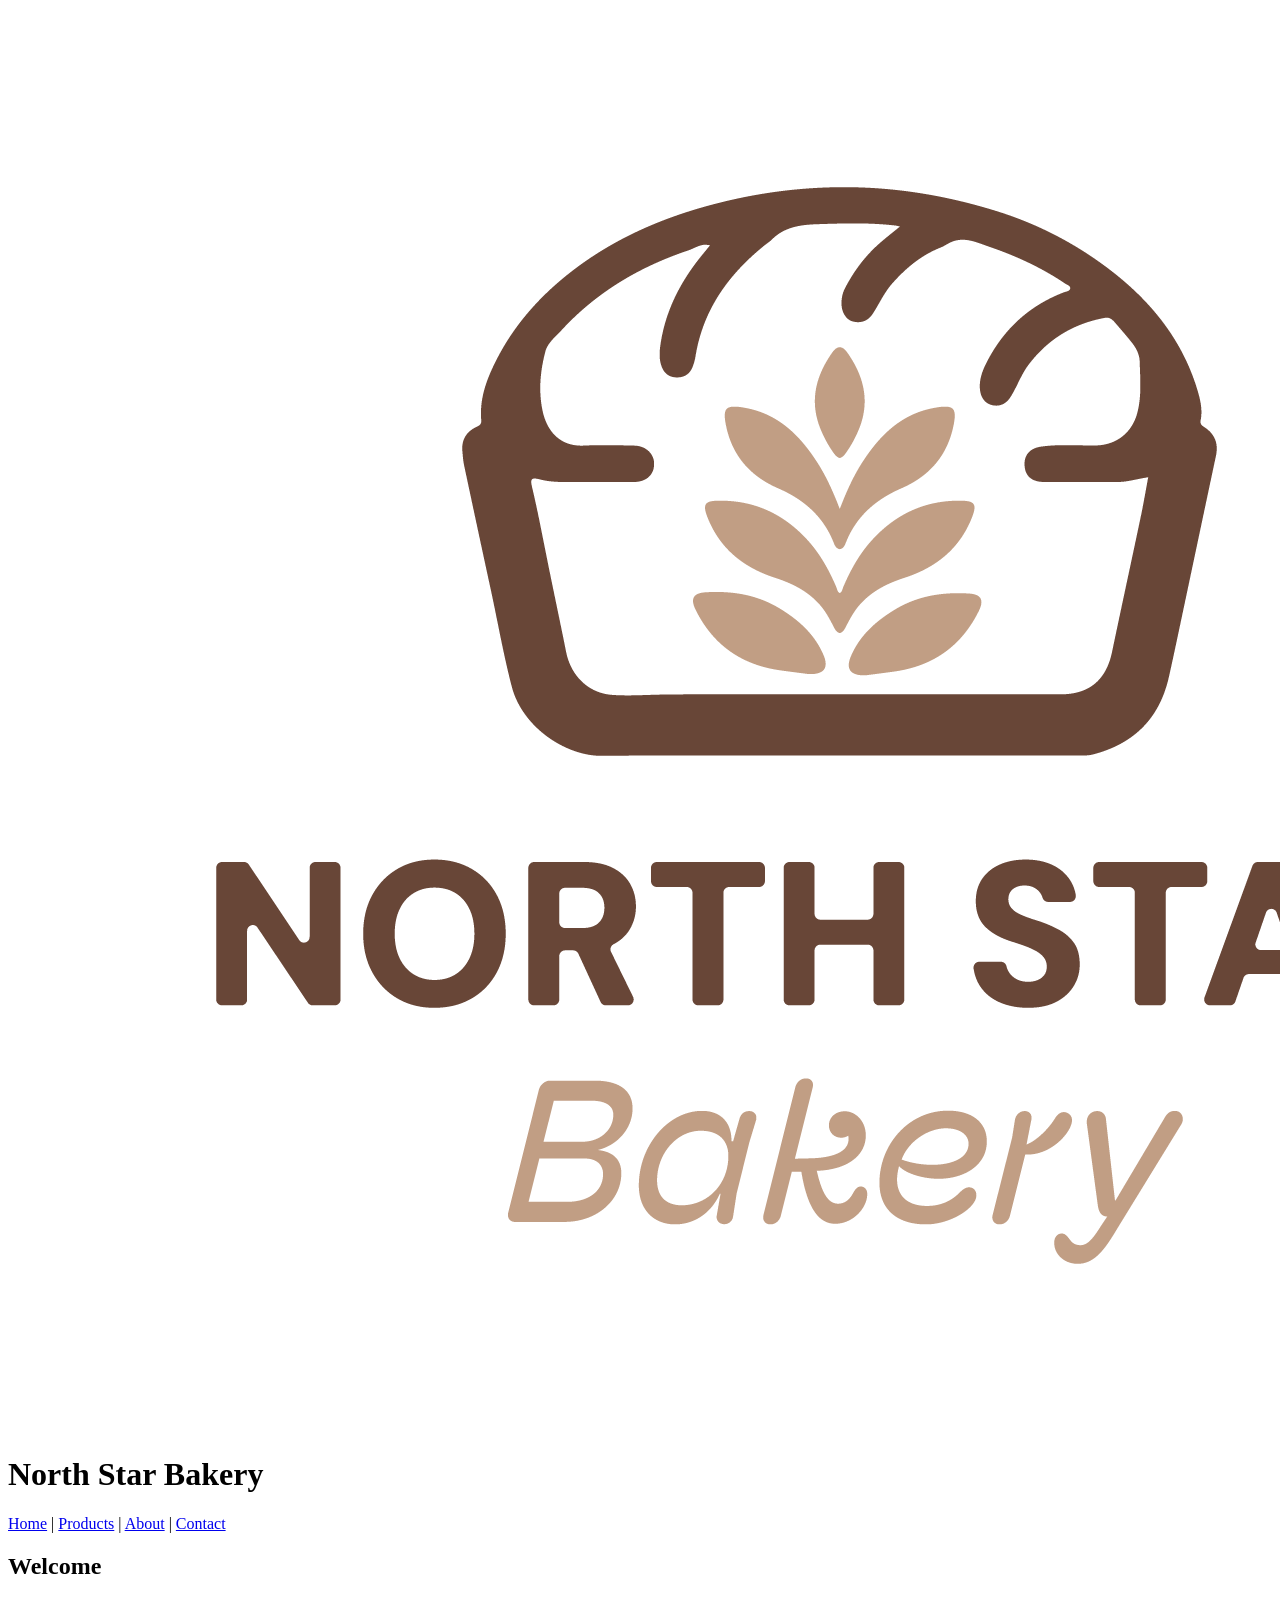
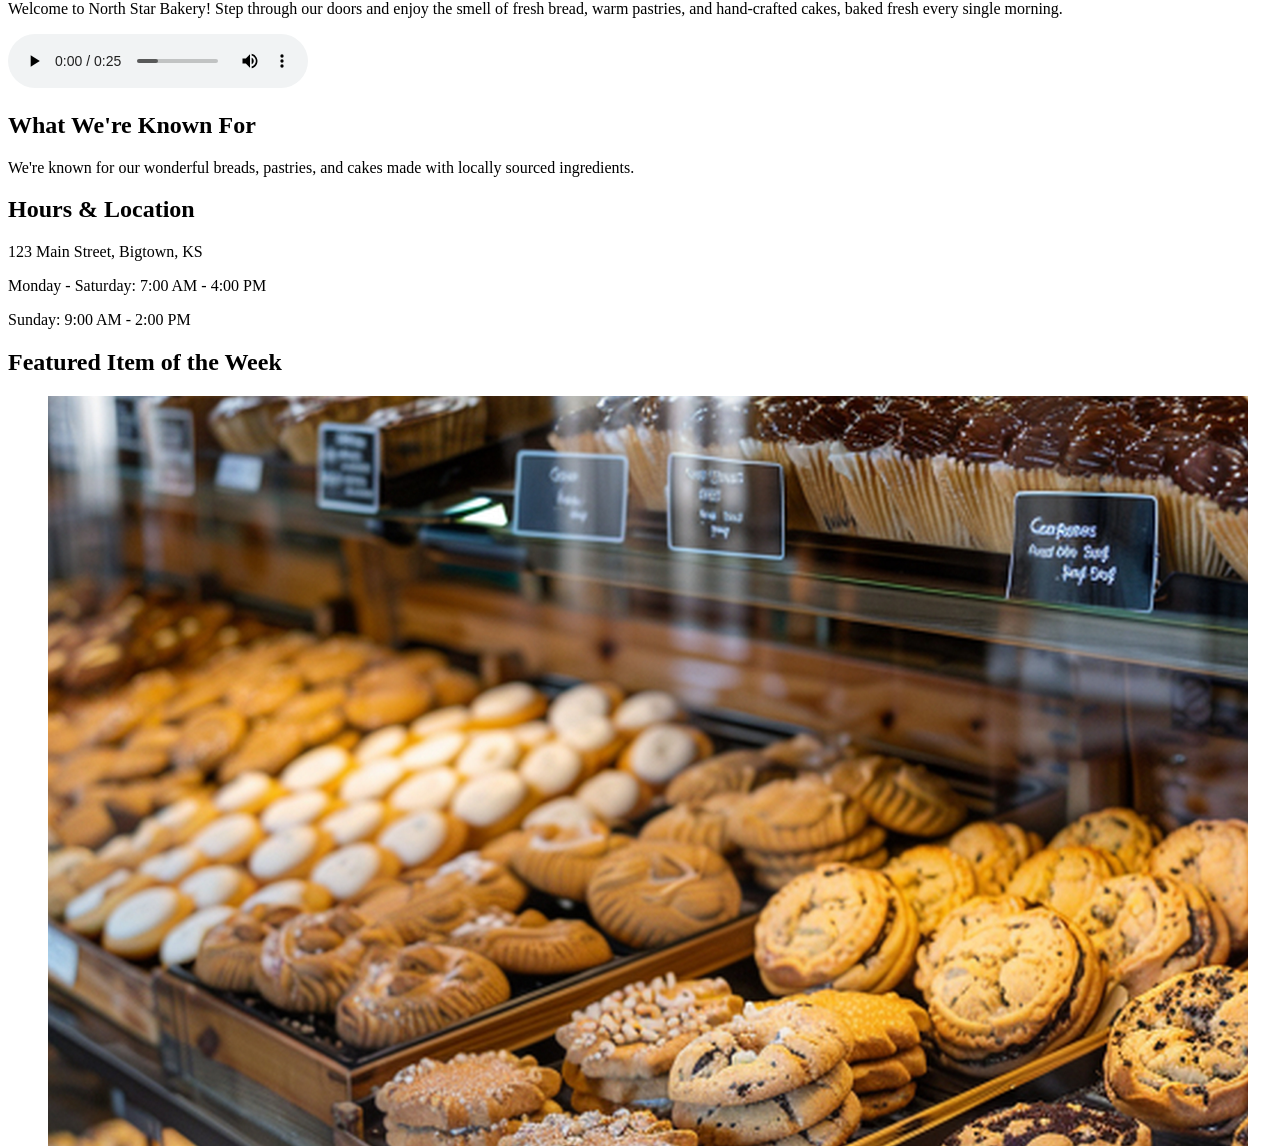
==== index.html @ 957555b3 "Initial commit" ====
<!DOCTYPE html>
<html lang="en">
<head>
    <meta charset="UTF-8">
    <title>Home - North Star Bakery</title>
</head>
<body>

    <header>
        <img src="assets/bakery-logo_c.png" alt="North Star Bakery logo">
        <h1>North Star Bakery</h1>
    </header>

    <nav>
        <a href="index.html">Home</a> |
        <a href="products.html">Products</a> |
        <a href="about.html">About</a> |
        <a href="contact.html">Contact</a>
    </nav>

    <main>

        <section>
            <h2>Welcome</h2>
            <p>Welcome to North Star Bakery! Step through our doors and enjoy the smell of fresh bread, warm pastries, and hand-crafted cakes, baked fresh every single morning.</p>
            <audio controls src="assets/bakery-welcome_c.mp3">
                Your browser does not support the audio element.
            </audio>
        </section>

        <section>
            <h2>What We're Known For</h2>
            <p>We're known for our wonderful breads, pastries, and cakes made with locally sourced ingredients.</p>
        </section>

        <section>
            <h2>Hours &amp; Location</h2>
            <p>123 Main Street, Bigtown, KS</p>
            <p>Monday - Saturday: 7:00 AM - 4:00 PM</p>
            <p>Sunday: 9:00 AM - 2:00 PM</p>
        </section>

        <section>
            <h2>Featured Item of the Week</h2>
            <figure>
                <picture>
                    <source media="(min-width: 700px)" srcset="assets/bakery-feature-large_c.png">
                    <source media="(max-width: 699px)" srcset="assets/bakery-feature-small_c.png">
                    <img src="assets/bakery-feature-large_c.png" alt="Pixie Star Cookies, star-shaped sugar cookies with glaze filling and white sprinkles">
                </picture>
                <figcaption>Featured item of the week: Pixie Star Cookies</figcaption>
            </figure>
            <h3>Pixie Star Cookies</h3>
            <p>This week we're featuring our Pixie Star Cookies, star-shaped sugar cookies baked with buttermilk, cinnamon, glaze filling, and white sprinkles on top. Available while supplies last!</p>
        </section>

    </main>

    <footer>
        <p>&copy; 2026 North Star Bakery</p>
    </footer>

</body>
</html>
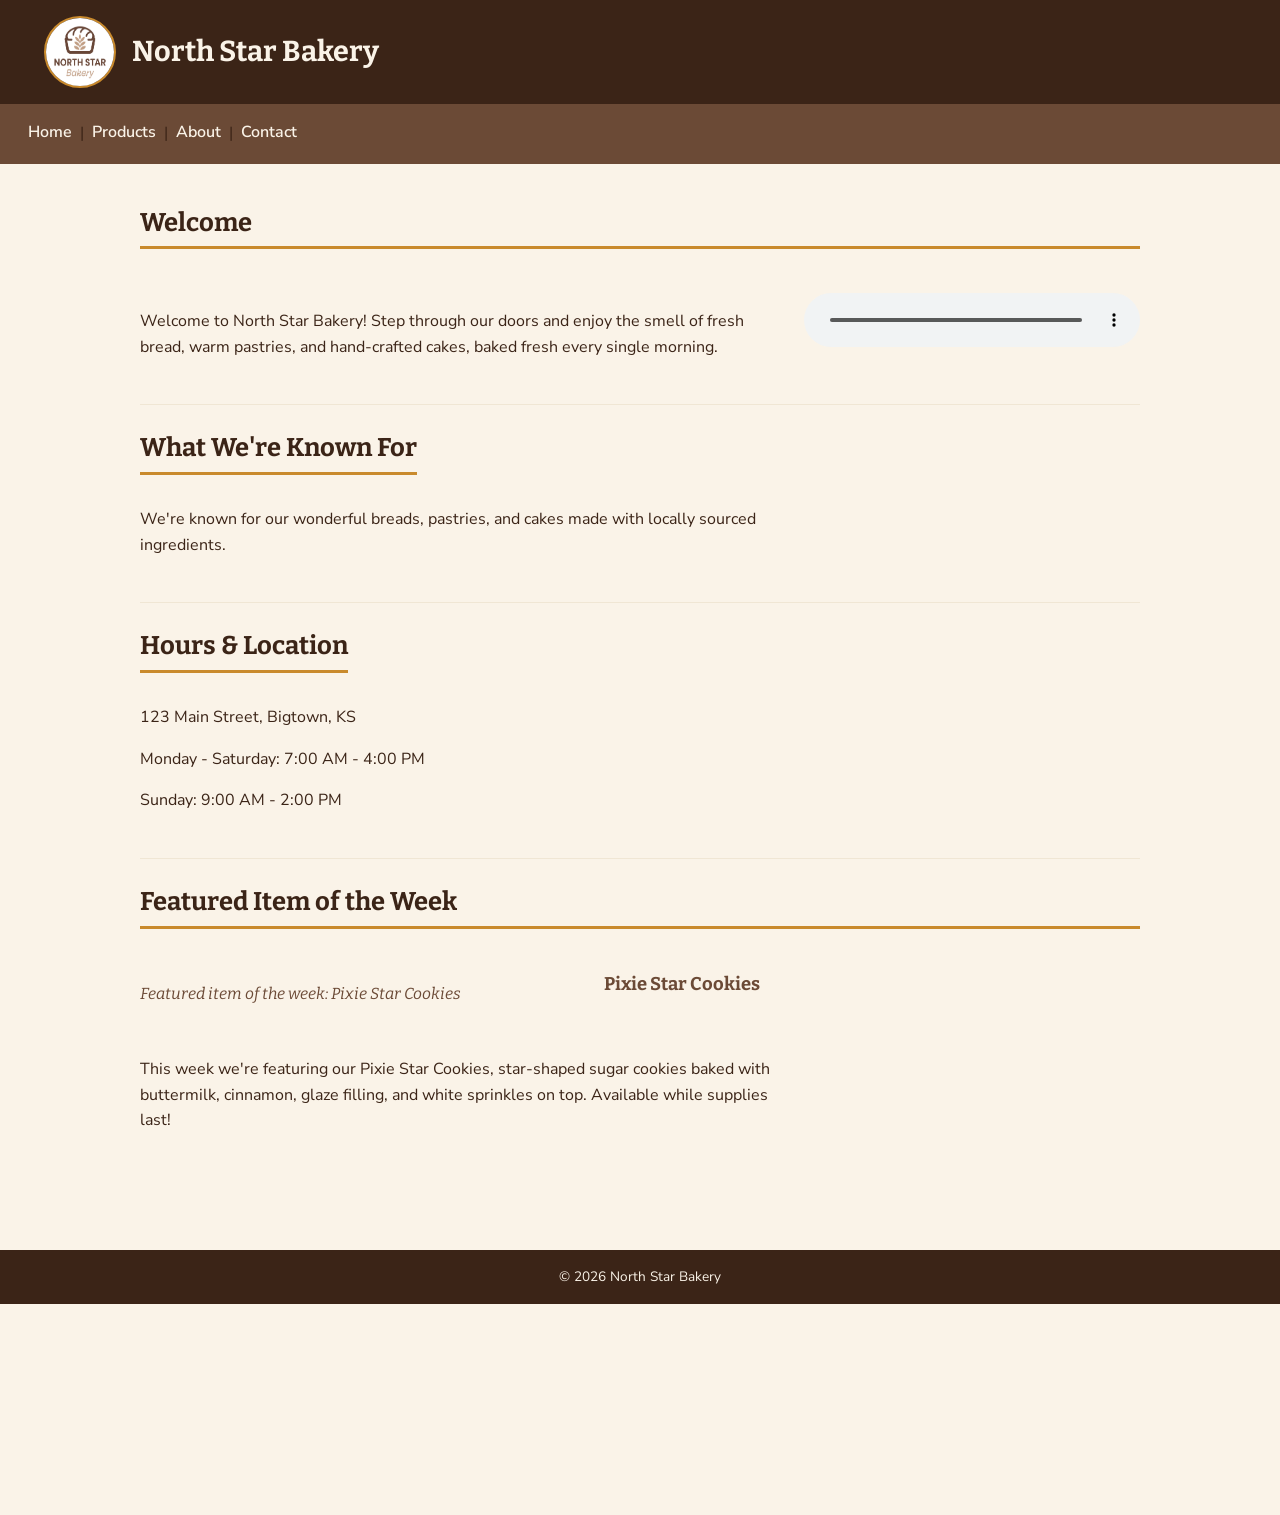
==== commit 3cb7b36a: "apply css changes" ====
--- a/index.html
+++ b/index.html
@@ -2,7 +2,9 @@
 <html lang="en">
 <head>
     <meta charset="UTF-8">
+    <meta name="viewport" content="width=device-width, initial-scale=1">
     <title>Home - North Star Bakery</title>
+    <link rel="stylesheet" href="css/style.css">
 </head>
 <body>
 
@@ -20,7 +22,7 @@
 
     <main>
 
-        <section>
+        <section class="welcome-section">
             <h2>Welcome</h2>
             <p>Welcome to North Star Bakery! Step through our doors and enjoy the smell of fresh bread, warm pastries, and hand-crafted cakes, baked fresh every single morning.</p>
             <audio controls src="assets/bakery-welcome_c.mp3">
@@ -40,7 +42,7 @@
             <p>Sunday: 9:00 AM - 2:00 PM</p>
         </section>
 
-        <section>
+        <section class="featured-section">
             <h2>Featured Item of the Week</h2>
             <figure>
                 <picture>
--- a/css/style.css
+++ b/css/style.css
@@ -0,0 +1,323 @@
+@import url('https://fonts.googleapis.com/css2?family=Bitter:wght@400;600;700&family=Nunito+Sans:wght@400;600;800&display=swap');
+
+:root {
+  --color-cream: #FAF3E8;
+  --color-crust: #3B2417;
+  --color-honey: #C98A2C;
+  --color-brick: #B23A1A;
+
+  --color-cream-shade: #F0E6D4;
+  --color-crust-soft: #6B4A36;
+
+  --font-display: "Bitter", Georgia, serif;
+  --font-body: "Nunito Sans", -apple-system, Helvetica, Arial, sans-serif;
+
+  --space-xs: 0.5rem;
+  --space-sm: 1rem;
+  --space-md: 1.75rem;
+  --space-lg: 2.75rem;
+
+  --content-width: 68rem;
+}
+
+*,
+*::before,
+*::after {
+  box-sizing: border-box;
+}
+
+html {
+  -webkit-text-size-adjust: 100%;
+}
+
+body {
+  margin: 0;
+  background-color: var(--color-cream);
+  color: var(--color-crust);
+  font-family: var(--font-body);
+  font-size: 1rem;
+  line-height: 1.6;
+}
+
+img,
+video {
+  max-width: 100%;
+  height: auto;
+  display: block;
+}
+
+a {
+  color: var(--color-brick);
+}
+
+a:hover,
+a:focus-visible {
+  color: var(--color-crust);
+}
+
+:focus-visible {
+  outline: 3px solid var(--color-honey);
+  outline-offset: 2px;
+}
+
+h1, h2, h3 {
+  font-family: var(--font-display);
+  color: var(--color-crust);
+  line-height: 1.2;
+  margin-top: 0;
+}
+
+h1 {
+  font-size: 1.9rem;
+  margin-bottom: 0;
+}
+
+h2 {
+  font-size: 1.4rem;
+  margin-bottom: var(--space-sm);
+  padding-bottom: var(--space-xs);
+  border-bottom: 3px solid var(--color-honey);
+  display: inline-block;
+}
+
+h3 {
+  font-size: 1.15rem;
+  color: var(--color-crust-soft);
+}
+
+p {
+  max-width: 65ch;
+}
+
+header {
+  display: flex;
+  align-items: center;
+  gap: var(--space-sm);
+  padding: var(--space-sm) var(--space-md);
+  background-color: var(--color-crust);
+}
+
+header img {
+  width: 56px;
+  height: 56px;
+  border-radius: 50%;
+  border: 2px solid var(--color-honey);
+}
+
+header h1 {
+  color: var(--color-cream);
+  font-size: 1.4rem;
+}
+
+nav {
+  display: flex;
+  flex-wrap: wrap;
+  align-items: center;
+  gap: var(--space-xs);
+  background-color: var(--color-crust-soft);
+  padding: var(--space-xs) var(--space-md);
+}
+
+nav a {
+  color: var(--color-cream);
+  text-decoration: none;
+  font-weight: 600;
+  padding: var(--space-xs) 0;
+  border-bottom: 2px solid transparent;
+}
+
+nav a:hover,
+nav a:focus-visible {
+  color: var(--color-honey);
+  border-bottom-color: var(--color-honey);
+}
+
+main {
+  max-width: var(--content-width);
+  margin: 0 auto;
+  padding: var(--space-md);
+}
+
+section {
+  padding-bottom: var(--space-md);
+  margin-bottom: var(--space-md);
+  border-bottom: 1px solid var(--color-cream-shade);
+}
+
+section:last-child {
+  border-bottom: none;
+}
+
+footer {
+  text-align: center;
+  padding: var(--space-sm);
+  background-color: var(--color-crust);
+  color: var(--color-cream);
+  font-size: 0.85rem;
+}
+
+footer p {
+  margin: 0;
+  max-width: none;
+}
+
+audio {
+  width: 100%;
+  margin-top: var(--space-xs);
+}
+
+figure {
+  margin: 0 0 var(--space-sm) 0;
+}
+
+figcaption {
+  font-family: var(--font-display);
+  font-style: italic;
+  color: var(--color-crust-soft);
+  margin-top: var(--space-xs);
+}
+
+form {
+  display: flex;
+  flex-direction: column;
+  gap: var(--space-md);
+}
+
+fieldset {
+  border: 2px solid var(--color-honey);
+  border-radius: 4px;
+  padding: var(--space-sm);
+  background-color: var(--color-cream-shade);
+}
+
+legend {
+  font-family: var(--font-display);
+  font-weight: 700;
+  color: var(--color-crust);
+  padding: 0 var(--space-xs);
+}
+
+fieldset p {
+  margin: 0 0 var(--space-sm) 0;
+  max-width: none;
+}
+
+fieldset p:last-child {
+  margin-bottom: 0;
+}
+
+label {
+  display: block;
+  font-weight: 600;
+  margin-bottom: var(--space-xs);
+}
+
+input,
+select,
+textarea {
+  width: 100%;
+  font-family: var(--font-body);
+  font-size: 1rem;
+  padding: 0.6rem;
+  border: 1px solid var(--color-crust-soft);
+  border-radius: 4px;
+  background-color: var(--color-cream);
+  color: var(--color-crust);
+}
+
+button[type="submit"] {
+  align-self: flex-start;
+  background-color: var(--color-brick);
+  color: var(--color-cream);
+  font-family: var(--font-body);
+  font-weight: 800;
+  font-size: 1rem;
+  border: none;
+  border-radius: 4px;
+  padding: 0.75rem 1.75rem;
+  cursor: pointer;
+}
+
+button[type="submit"]:hover,
+button[type="submit"]:focus-visible {
+  background-color: var(--color-crust);
+}
+
+@media (min-width: 700px) {
+
+  header {
+    padding: var(--space-sm) var(--space-lg);
+  }
+
+  header img {
+    width: 72px;
+    height: 72px;
+  }
+
+  header h1 {
+    font-size: 1.8rem;
+  }
+
+  h1 { font-size: 2.4rem; }
+  h2 { font-size: 1.6rem; }
+
+  main {
+    padding: var(--space-lg);
+  }
+
+  .welcome-section {
+    display: flex;
+    flex-wrap: wrap;
+    align-items: flex-start;
+    gap: var(--space-md);
+  }
+
+  .welcome-section h2 {
+    flex-basis: 100%;
+  }
+
+  .welcome-section p {
+    flex: 1 1 60%;
+  }
+
+  .welcome-section audio {
+    flex: 1 1 30%;
+    margin-top: 0;
+  }
+
+  .featured-section {
+    display: flex;
+    flex-wrap: wrap;
+    align-items: flex-start;
+    gap: var(--space-md);
+  }
+
+  .featured-section h2 {
+    flex-basis: 100%;
+  }
+
+  .featured-section figure {
+    flex: 1 1 40%;
+    margin: 0;
+  }
+
+  .featured-section h3,
+  .featured-section p {
+    flex: 1 1 50%;
+  }
+
+  .products-grid {
+    display: flex;
+    flex-wrap: wrap;
+    gap: var(--space-md);
+  }
+
+  .products-grid > section {
+    flex: 1 1 calc(33.333% - var(--space-md));
+    border-bottom: none;
+    border: 1px solid var(--color-cream-shade);
+    border-radius: 4px;
+    padding: var(--space-sm);
+    margin-bottom: 0;
+  }
+}
